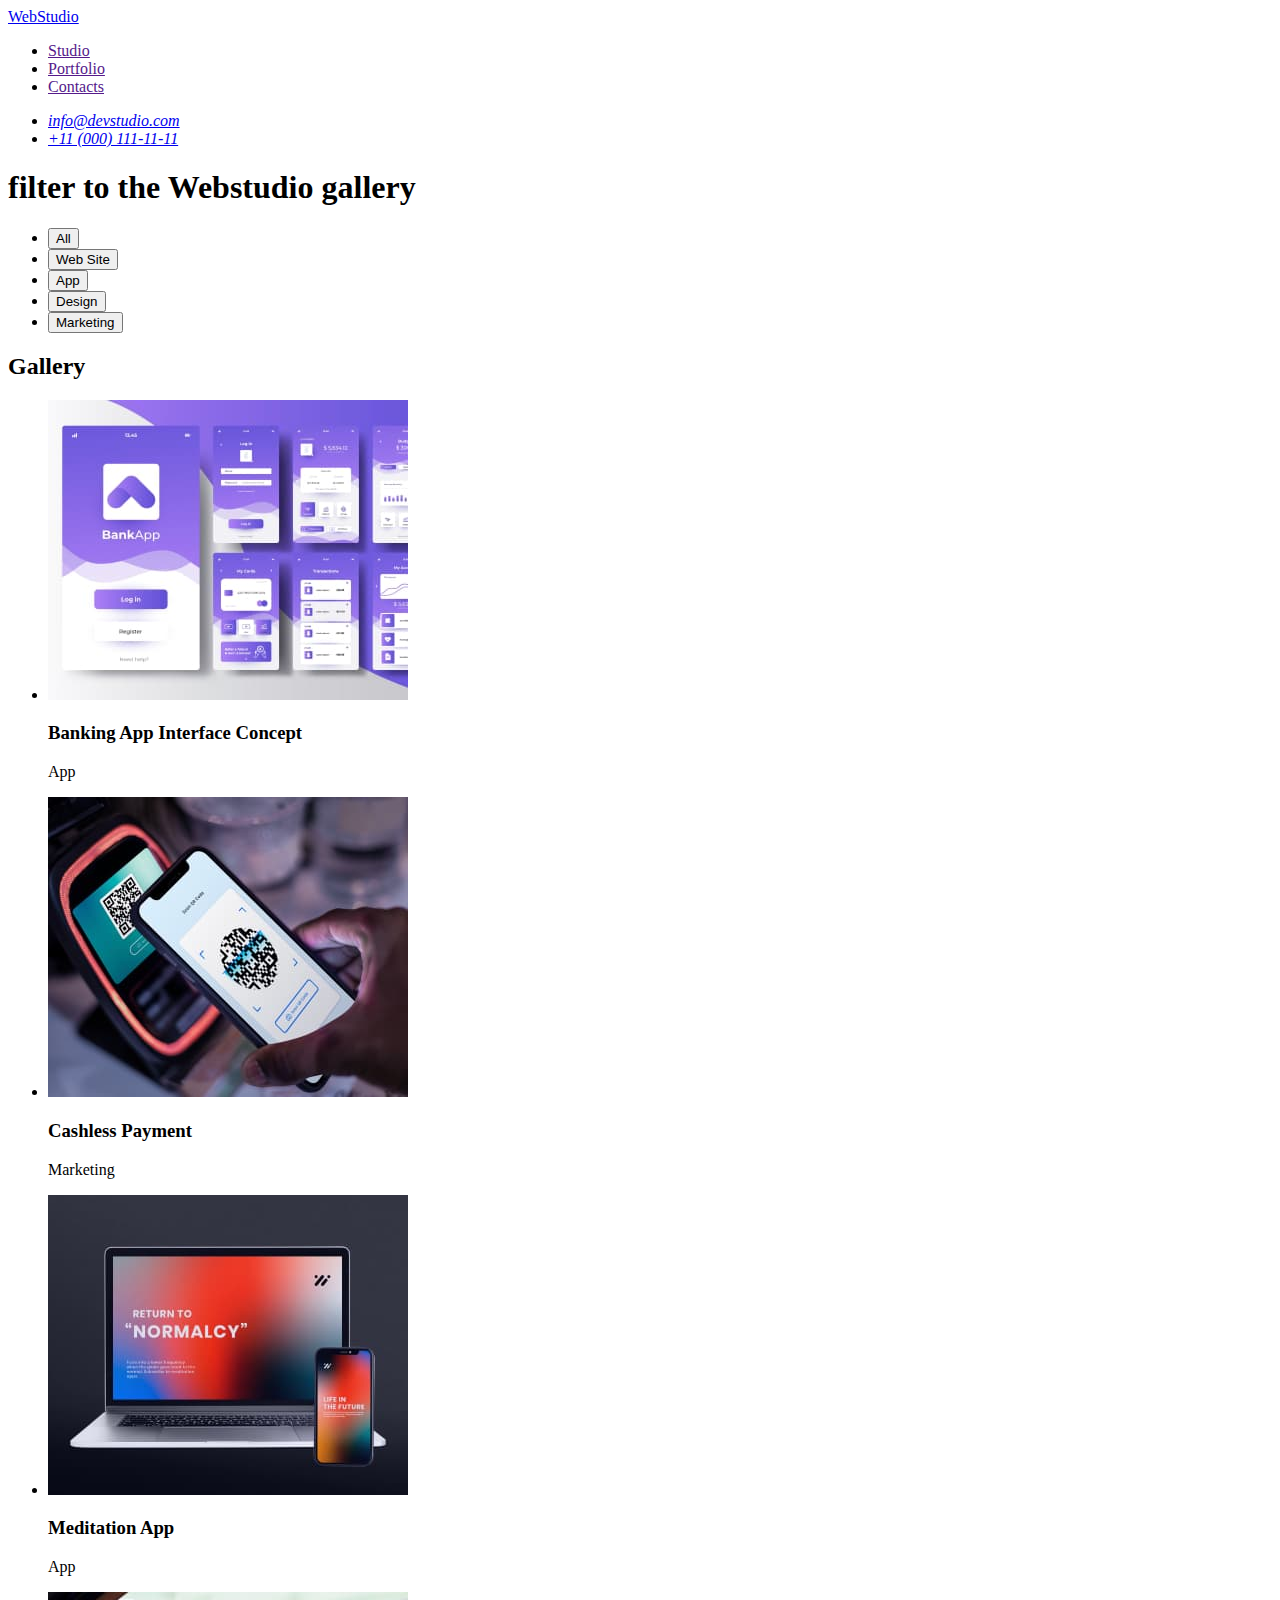
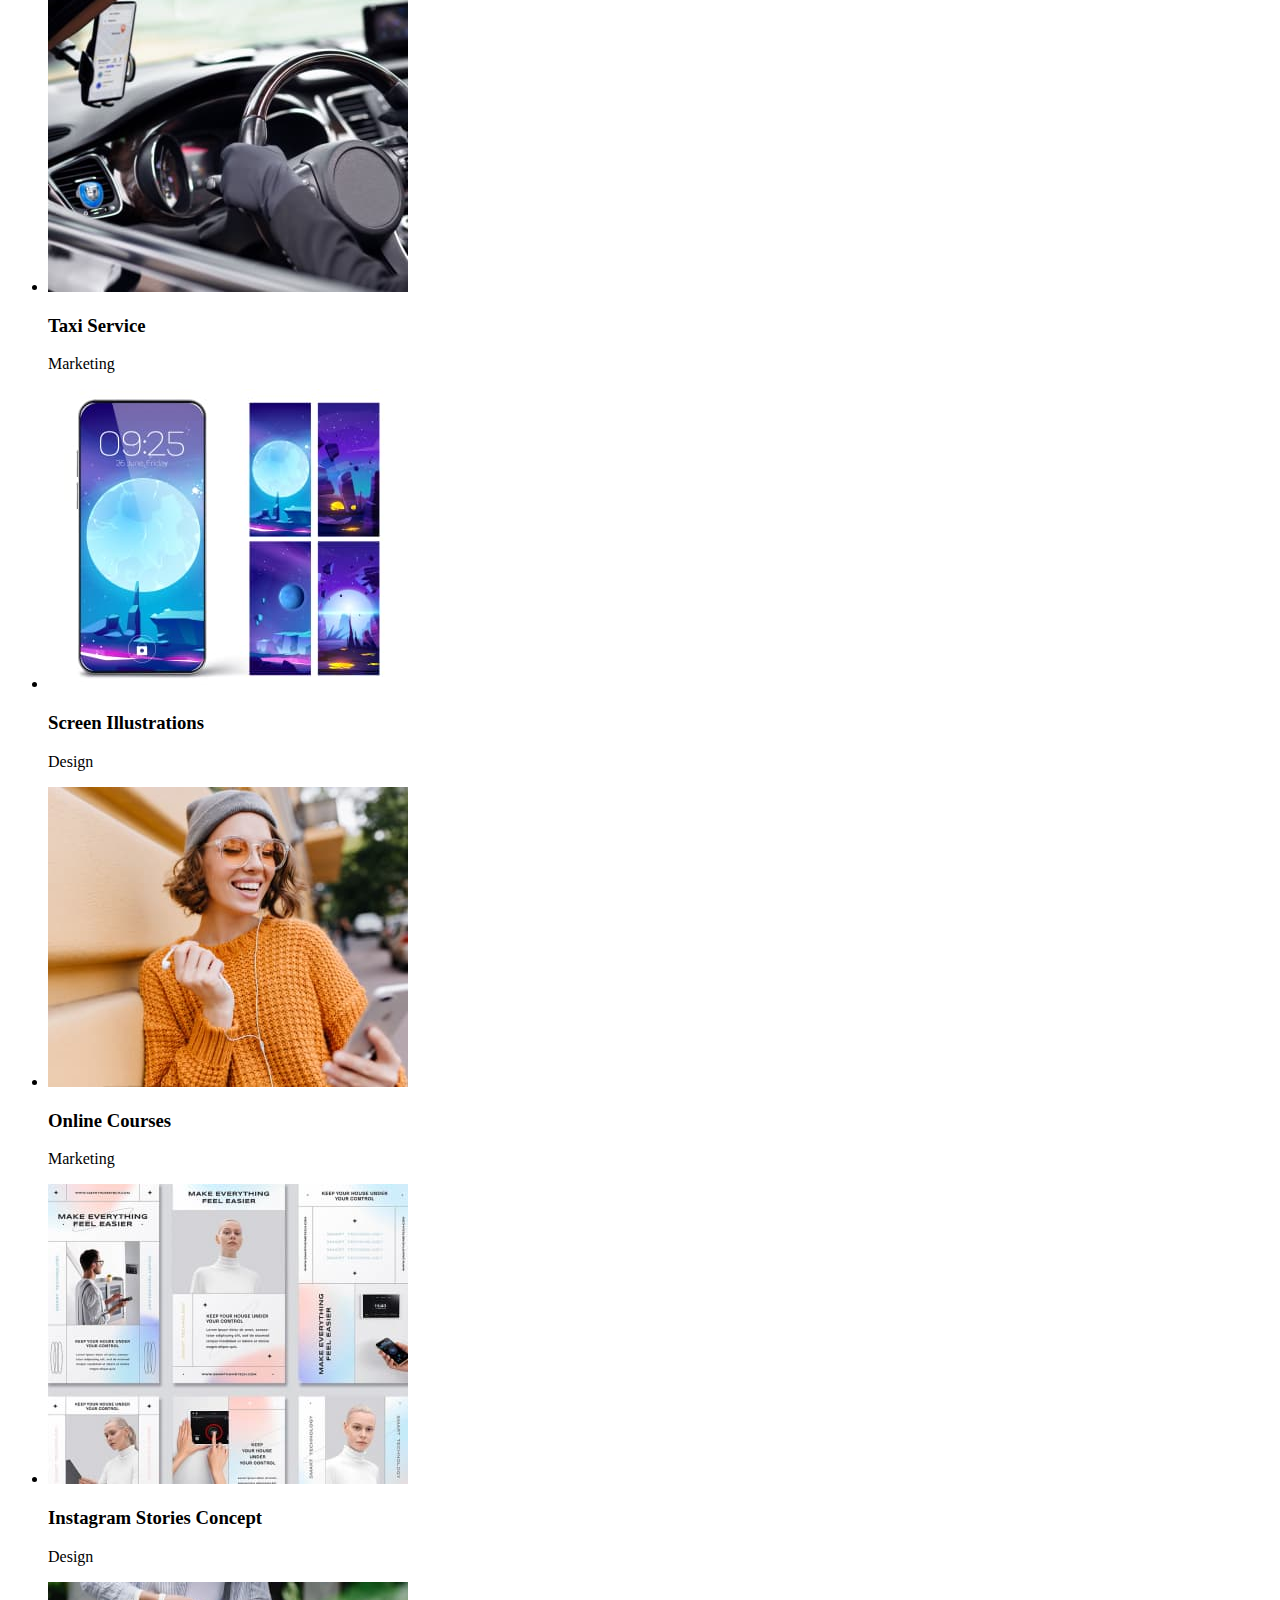
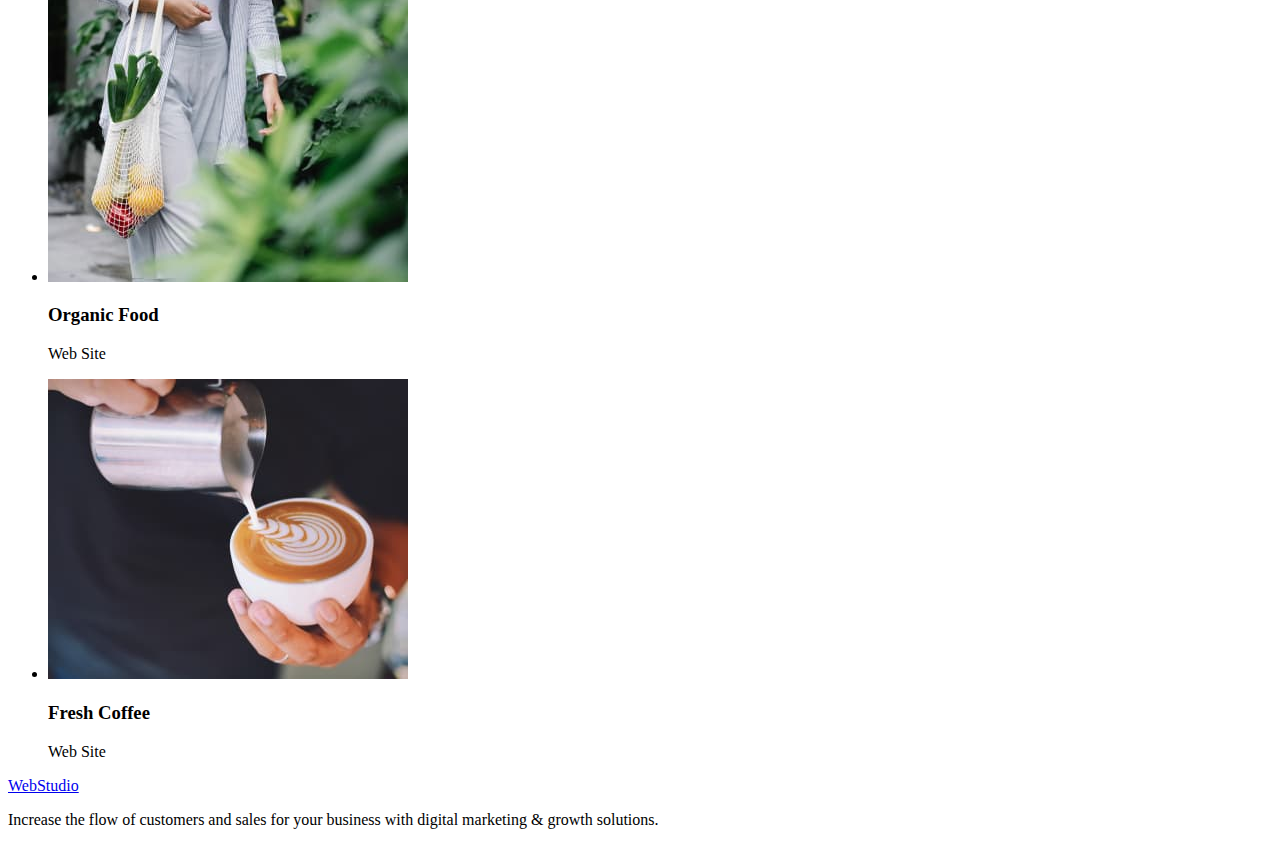
==== portfolio.html @ b559a329 "portfolio HTML completed. Validation OK." ====
<!DOCTYPE html>
<html lang="en">
  <head>
    <meta charset="UTF-8" />
    <meta http-equiv="X-UA-Compatible" content="IE=edge" />
    <meta name="viewport" content="width=device-width, initial-scale=1.0" />
    <title>Portfolio</title>
    <link rel="stylesheet" href="./css/styles.css" />
  </head>
  <body>
    <header>
      <!--LOGO and navigation-->
      <nav>
        <a href="./index.html">WebStudio</a>

        <ul>
          <li><a href="">Studio</a></li>
          <li><a href="">Portfolio</a></li>
          <li><a href="">Contacts</a></li>
        </ul>
      </nav>
      <!--Contacts  email & phone-->
      <address>
        <ul>
          <li><a href="mailto:info@devstudio.com">info@devstudio.com</a></li>
          <li><a href="tel:+110001111111">+11 (000) 111-11-11</a></li>
        </ul>
      </address>
    </header>
    <section>
      <h1>filter to the Webstudio gallery</h1>
      <ul>
        <li><button type="button">All</button></li>
        <li><button type="button">Web Site</button></li>
        <li><button type="button">App</button></li>
        <li><button type="button">Design</button></li>
        <li><button type="button">Marketing</button></li>
      </ul>
    </section>
    <section>
      <h2>Gallery</h2>
      <ul>
        <li>
          <img
            src="./images/portfolio-gallery/banking-app-interface-concept.jpg"
            alt="banking-app-interface-concept"
          />
          <h3>Banking App Interface Concept</h3>
          <p>App</p>
        </li>
        <li>
          <img
            src="./images/portfolio-gallery/cashless-payment.jpg"
            alt="cashless-payment"
          />
          <h3>Cashless Payment</h3>
          <p>Marketing</p>
        </li>
        <li>
          <img
            src="./images/portfolio-gallery/meditation-app.jpg"
            alt="meditation-app"
          />
          <h3>Meditation App</h3>
          <p>App</p>
        </li>
        <li>
          <img
            src="./images/portfolio-gallery/taxi-service.jpg"
            alt="taxi-service"
          />
          <h3>Taxi Service</h3>
          <p>Marketing</p>
        </li>
        <li>
          <img
            src="./images/portfolio-gallery/screen-illustrations.jpg"
            alt="screen-illustrations"
          />
          <h3>Screen Illustrations</h3>
          <p>Design</p>
        </li>
        <li>
          <img
            src="./images/portfolio-gallery/online-courses.jpg"
            alt="online-courses"
          />
          <h3>Online Courses</h3>
          <p>Marketing</p>
        </li>
        <li>
          <img
            src="./images/portfolio-gallery/instagram-stories-concept.jpg"
            alt="instagram-stories-concept"
          />
          <h3>Instagram Stories Concept</h3>
          <p>Design</p>
        </li>
        <li>
          <img
            src="./images/portfolio-gallery/organic-food.jpg"
            alt="organic-food"
          />
          <h3>Organic Food</h3>
          <p>Web Site</p>
        </li>
        <li>
          <img
            src="./images/portfolio-gallery/fresh-coffee.jpg"
            alt="fresh-coffee"
          />
          <h3>Fresh Coffee</h3>
          <p>Web Site</p>
        </li>
      </ul>
    </section>
    <footer>
      <a href="./index.html">WebStudio</a>
      <p>
        Increase the flow of customers and sales for your business with digital
        marketing & growth solutions.
      </p>
    </footer>
  </body>
</html>
---- css/styles.css ----
/* Для зберігання палітри кольорів макета (текст, фон, виділення) використовуємо CSS-змінні.  */
:root {
  --t-color-primery: #2e2f42;
  --t-color-secondary: #434455;
  --btn-color-primery: #4d5ae5;
  --btn-color-secondary: #404bbf;
  --background-primery: #e5e5e5;
  --background-secondary: #f4f4fd;
  --background-hero-footer: #2e2f42;
}
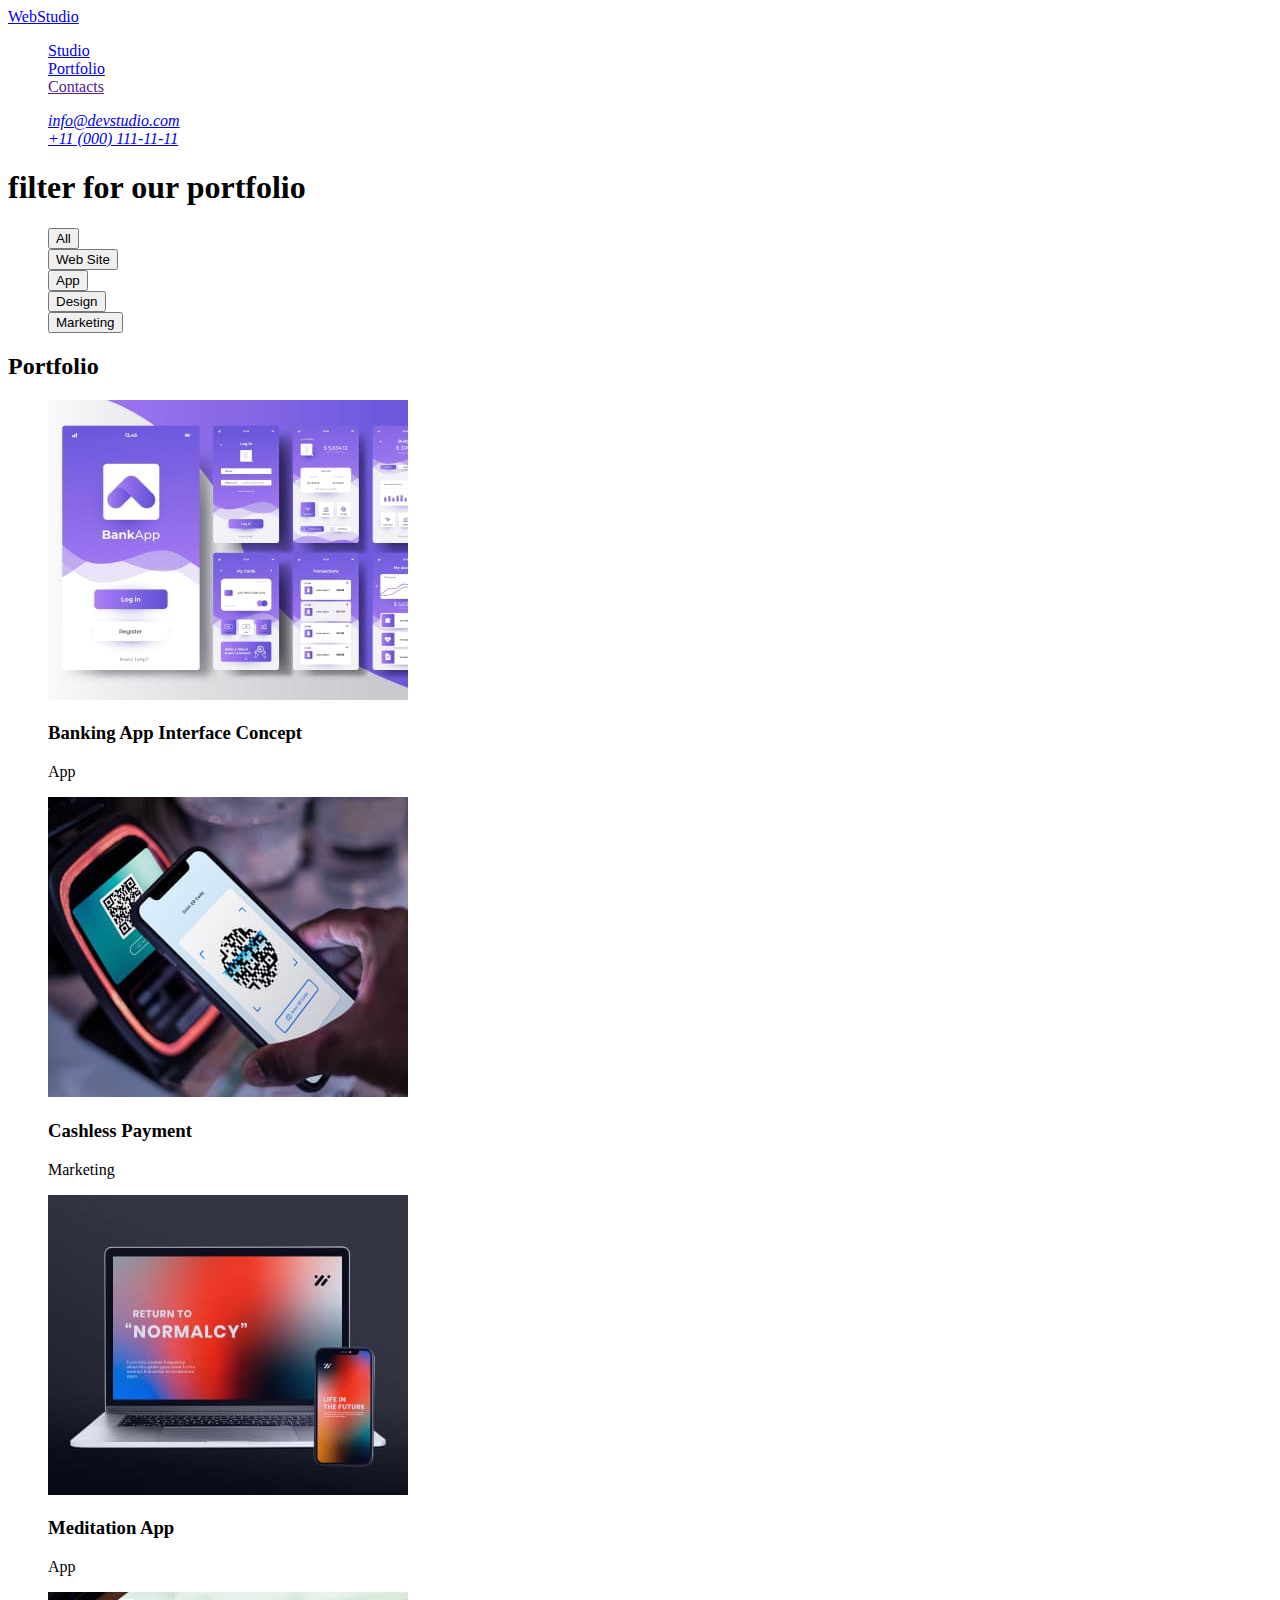
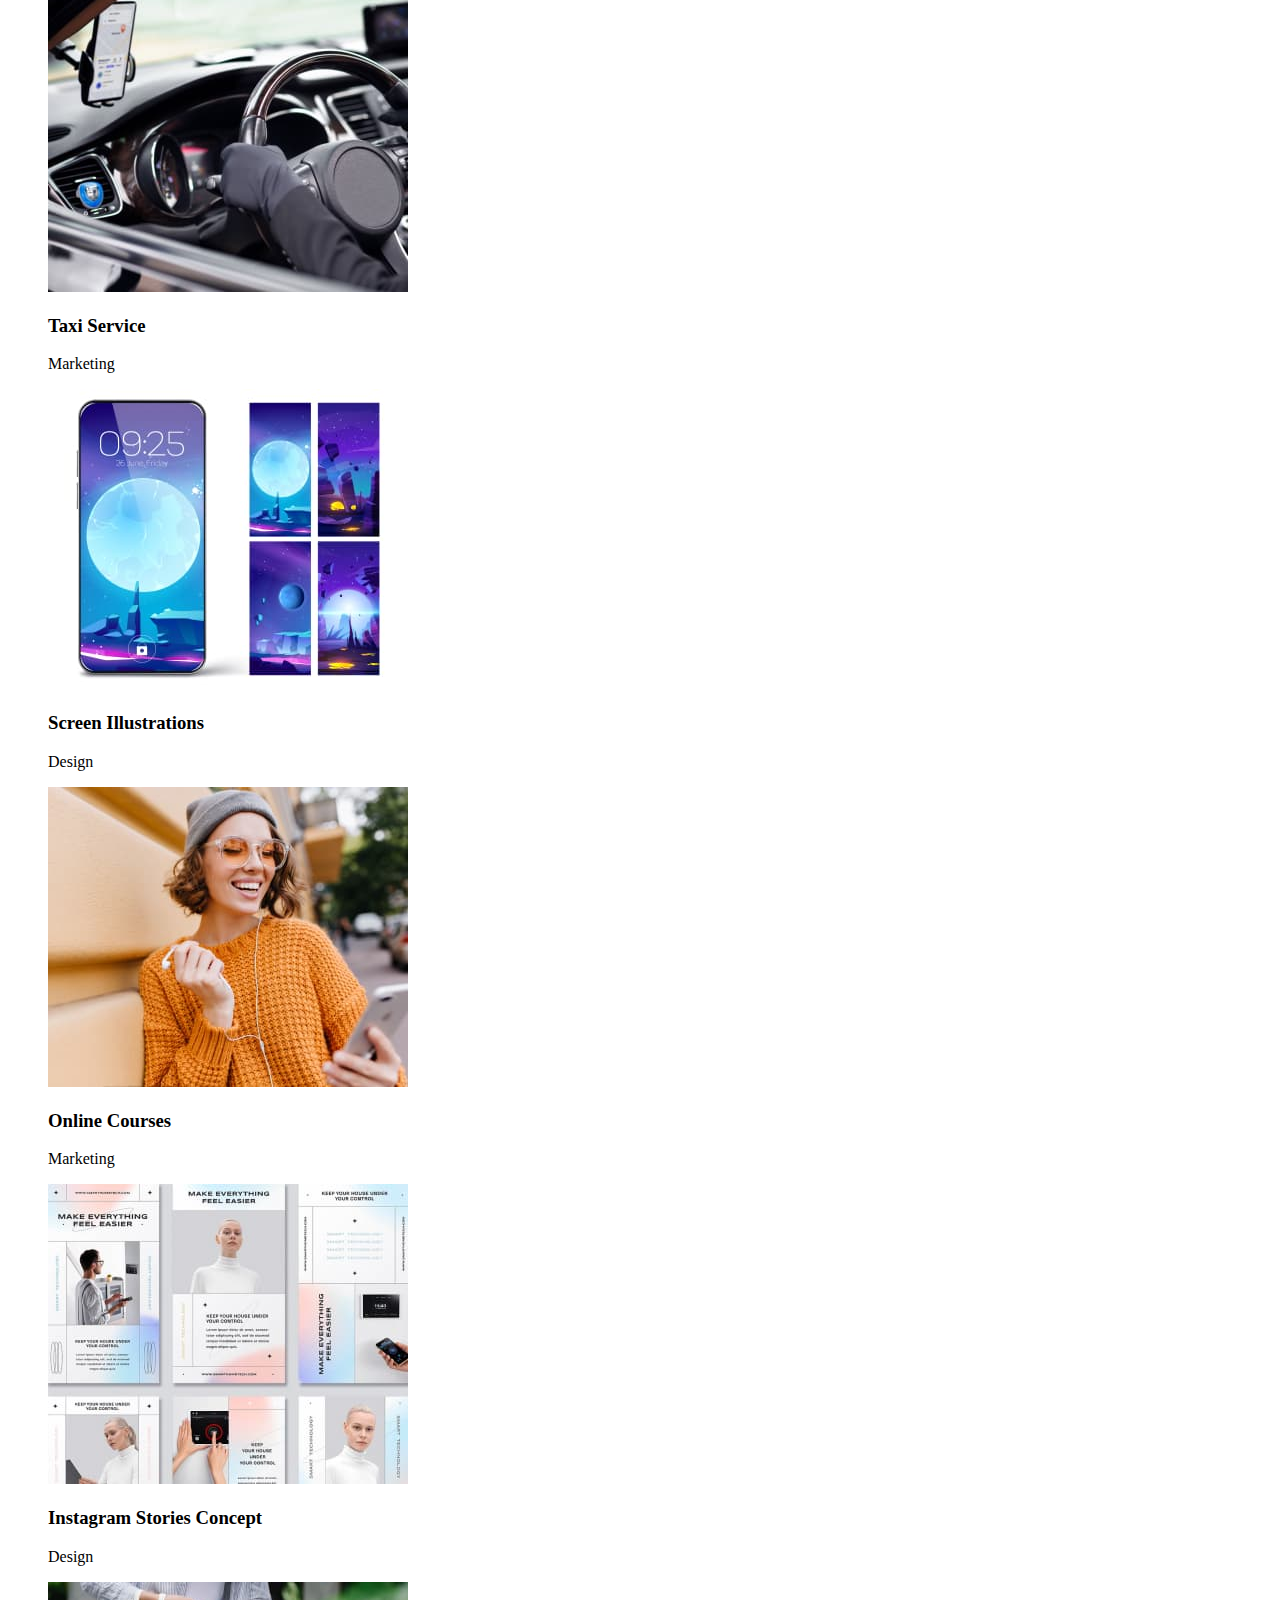
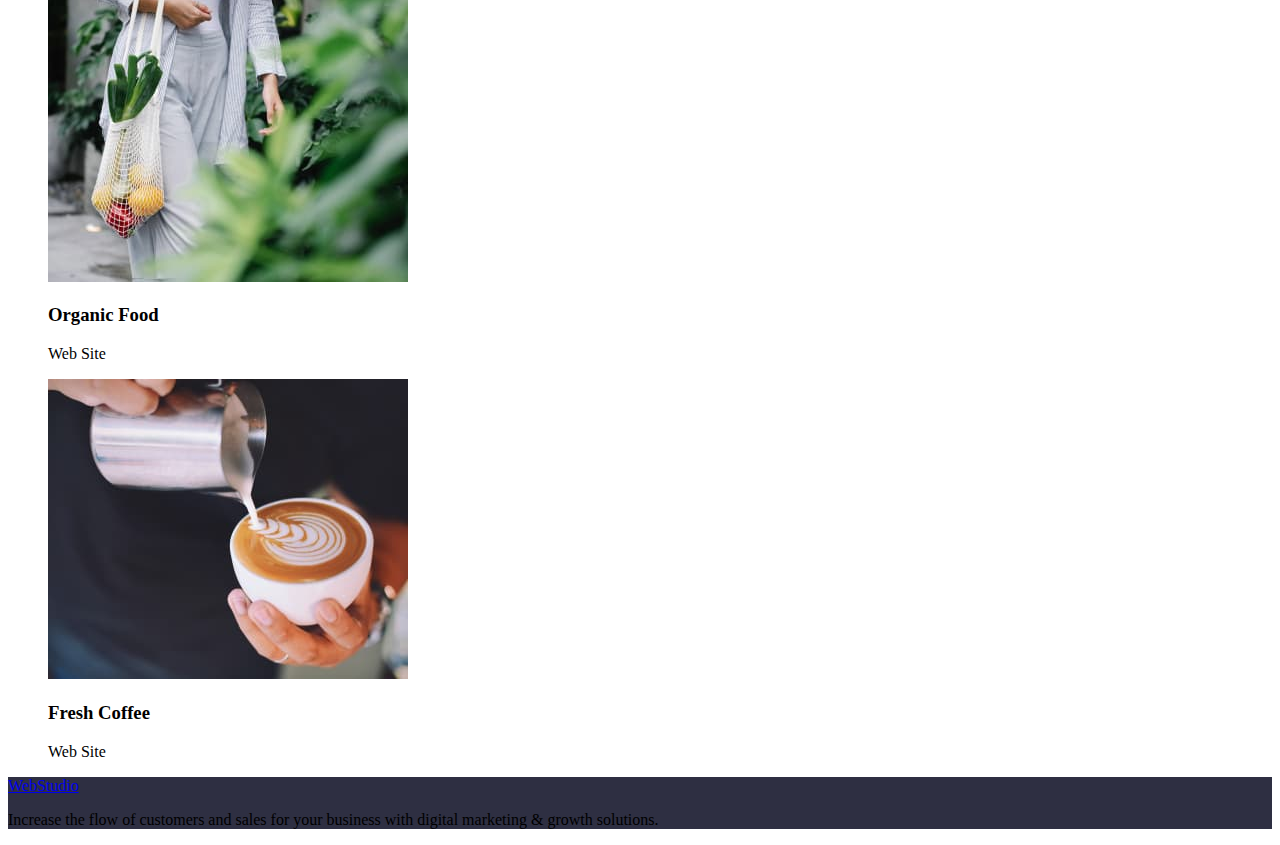
==== commit a61d84c9: "add background colors and font families" ====
--- a/portfolio.html
+++ b/portfolio.html
@@ -5,116 +5,142 @@
     <meta http-equiv="X-UA-Compatible" content="IE=edge" />
     <meta name="viewport" content="width=device-width, initial-scale=1.0" />
     <title>Portfolio</title>
+    <link rel="preconnect" href="https://fonts.googleapis.com" />
+    <link rel="preconnect" href="https://fonts.gstatic.com" crossorigin />
+    <link
+      href="https://fonts.googleapis.com/css2?family=Raleway:wght@800&family=Roboto:wght@400;500;700&display=swap"
+      rel="stylesheet"
+    />
     <link rel="stylesheet" href="./css/styles.css" />
   </head>
   <body>
-    <header>
+    <header class="header-background">
       <!--LOGO and navigation-->
       <nav>
         <a href="./index.html">WebStudio</a>
 
-        <ul>
-          <li><a href="">Studio</a></li>
-          <li><a href="">Portfolio</a></li>
+        <ul class="list">
+          <li><a href="./index.html">Studio</a></li>
+          <li><a href="./portfolio.html">Portfolio</a></li>
           <li><a href="">Contacts</a></li>
         </ul>
       </nav>
       <!--Contacts  email & phone-->
       <address>
-        <ul>
+        <ul class="list">
           <li><a href="mailto:info@devstudio.com">info@devstudio.com</a></li>
           <li><a href="tel:+110001111111">+11 (000) 111-11-11</a></li>
         </ul>
       </address>
     </header>
-    <section>
-      <h1>filter to the Webstudio gallery</h1>
-      <ul>
-        <li><button type="button">All</button></li>
-        <li><button type="button">Web Site</button></li>
-        <li><button type="button">App</button></li>
-        <li><button type="button">Design</button></li>
-        <li><button type="button">Marketing</button></li>
-      </ul>
-    </section>
-    <section>
-      <h2>Gallery</h2>
-      <ul>
-        <li>
-          <img
-            src="./images/portfolio-gallery/banking-app-interface-concept.jpg"
-            alt="banking-app-interface-concept"
-          />
-          <h3>Banking App Interface Concept</h3>
-          <p>App</p>
-        </li>
-        <li>
-          <img
-            src="./images/portfolio-gallery/cashless-payment.jpg"
-            alt="cashless-payment"
-          />
-          <h3>Cashless Payment</h3>
-          <p>Marketing</p>
-        </li>
-        <li>
-          <img
-            src="./images/portfolio-gallery/meditation-app.jpg"
-            alt="meditation-app"
-          />
-          <h3>Meditation App</h3>
-          <p>App</p>
-        </li>
-        <li>
-          <img
-            src="./images/portfolio-gallery/taxi-service.jpg"
-            alt="taxi-service"
-          />
-          <h3>Taxi Service</h3>
-          <p>Marketing</p>
-        </li>
-        <li>
-          <img
-            src="./images/portfolio-gallery/screen-illustrations.jpg"
-            alt="screen-illustrations"
-          />
-          <h3>Screen Illustrations</h3>
-          <p>Design</p>
-        </li>
-        <li>
-          <img
-            src="./images/portfolio-gallery/online-courses.jpg"
-            alt="online-courses"
-          />
-          <h3>Online Courses</h3>
-          <p>Marketing</p>
-        </li>
-        <li>
-          <img
-            src="./images/portfolio-gallery/instagram-stories-concept.jpg"
-            alt="instagram-stories-concept"
-          />
-          <h3>Instagram Stories Concept</h3>
-          <p>Design</p>
-        </li>
-        <li>
-          <img
-            src="./images/portfolio-gallery/organic-food.jpg"
-            alt="organic-food"
-          />
-          <h3>Organic Food</h3>
-          <p>Web Site</p>
-        </li>
-        <li>
-          <img
-            src="./images/portfolio-gallery/fresh-coffee.jpg"
-            alt="fresh-coffee"
-          />
-          <h3>Fresh Coffee</h3>
-          <p>Web Site</p>
-        </li>
-      </ul>
-    </section>
-    <footer>
+    <main class=".main">
+      <section>
+        <h1>filter for our portfolio</h1>
+        <ul class="list">
+          <li><button type="button">All</button></li>
+          <li><button type="button">Web Site</button></li>
+          <li><button type="button">App</button></li>
+          <li><button type="button">Design</button></li>
+          <li><button type="button">Marketing</button></li>
+        </ul>
+      </section>
+      <section>
+        <h2>Portfolio</h2>
+        <ul class="list">
+          <li>
+            <img
+              src="./images/portfolio-gallery/banking-app-interface-concept.jpg"
+              alt="banking-app-interface-concept"
+              width="360"
+              height="300"
+            />
+            <h3>Banking App Interface Concept</h3>
+            <p>App</p>
+          </li>
+          <li>
+            <img
+              src="./images/portfolio-gallery/cashless-payment.jpg"
+              alt="cashless-payment"
+              width="360"
+              height="300"
+            />
+            <h3>Cashless Payment</h3>
+            <p>Marketing</p>
+          </li>
+          <li>
+            <img
+              src="./images/portfolio-gallery/meditation-app.jpg"
+              alt="meditation-app"
+              width="360"
+              height="300"
+            />
+            <h3>Meditation App</h3>
+            <p>App</p>
+          </li>
+          <li>
+            <img
+              src="./images/portfolio-gallery/taxi-service.jpg"
+              alt="taxi-service"
+              width="360"
+              height="300"
+            />
+            <h3>Taxi Service</h3>
+            <p>Marketing</p>
+          </li>
+          <li>
+            <img
+              src="./images/portfolio-gallery/screen-illustrations.jpg"
+              alt="screen-illustrations"
+              width="360"
+              height="300"
+            />
+            <h3>Screen Illustrations</h3>
+            <p>Design</p>
+          </li>
+          <li>
+            <img
+              src="./images/portfolio-gallery/online-courses.jpg"
+              alt="online-courses"
+              width="360"
+              height="300"
+            />
+            <h3>Online Courses</h3>
+            <p>Marketing</p>
+          </li>
+          <li>
+            <img
+              src="./images/portfolio-gallery/instagram-stories-concept.jpg"
+              alt="instagram-stories-concept"
+              width="360"
+              height="300"
+            />
+            <h3>Instagram Stories Concept</h3>
+            <p>Design</p>
+          </li>
+          <li>
+            <img
+              src="./images/portfolio-gallery/organic-food.jpg"
+              alt="organic-food"
+              width="360"
+              height="300"
+            />
+            <h3>Organic Food</h3>
+            <p>Web Site</p>
+          </li>
+          <li>
+            <img
+              src="./images/portfolio-gallery/fresh-coffee.jpg"
+              alt="fresh-coffee"
+              width="360"
+              height="300"
+            />
+            <h3>Fresh Coffee</h3>
+            <p>Web Site</p>
+          </li>
+        </ul>
+      </section>
+    </main>
+    <footer class="footer-hero-background">
       <a href="./index.html">WebStudio</a>
       <p>
         Increase the flow of customers and sales for your business with digital
--- a/css/styles.css
+++ b/css/styles.css
@@ -4,7 +4,31 @@
   --t-color-secondary: #434455;
   --btn-color-primery: #4d5ae5;
   --btn-color-secondary: #404bbf;
-  --background-primery: #e5e5e5;
-  --background-secondary: #f4f4fd;
+  --header-background-color: #ffffff; /*background header & main section of Portfolio*/
+  --background-primery: #f5f5f5; /*background main section*/
+  --background-secondary: #f4f4fd; /* background ourt team section */
   --background-hero-footer: #2e2f42;
 }
+/* скидає крапочки зі 'ul' списків */
+.list {
+  list-style: none;
+}
+
+/* бекграунд для Header  */
+.header-background {
+  background-color: var(--header-background-color);
+}
+
+/*бекграунд для Hero & Footer */
+.footer-hero-background {
+  background-color: var(--background-hero-footer);
+}
+
+/* бекграунд секції main */
+.main {
+  background-color: var(--background-primery);
+}
+
+.our-team-background {
+  background-color: var(--background-secondary);
+}
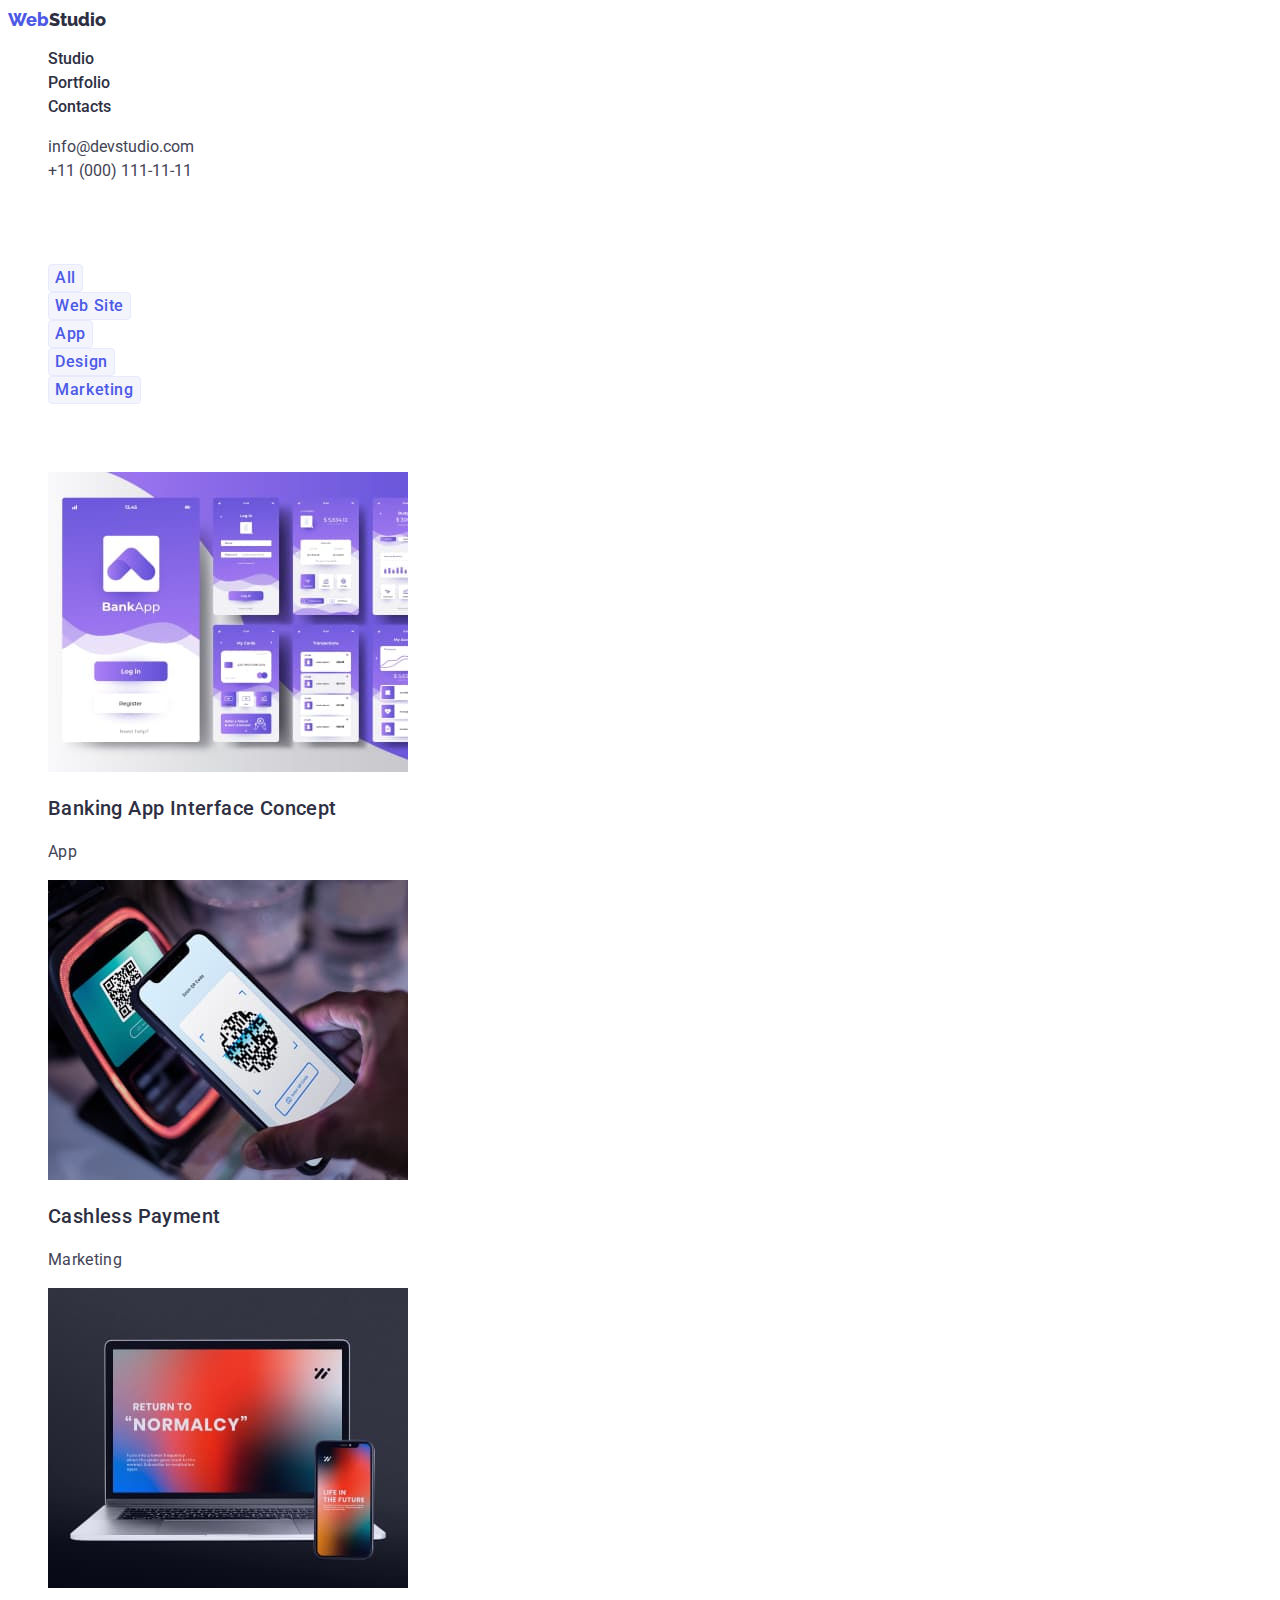
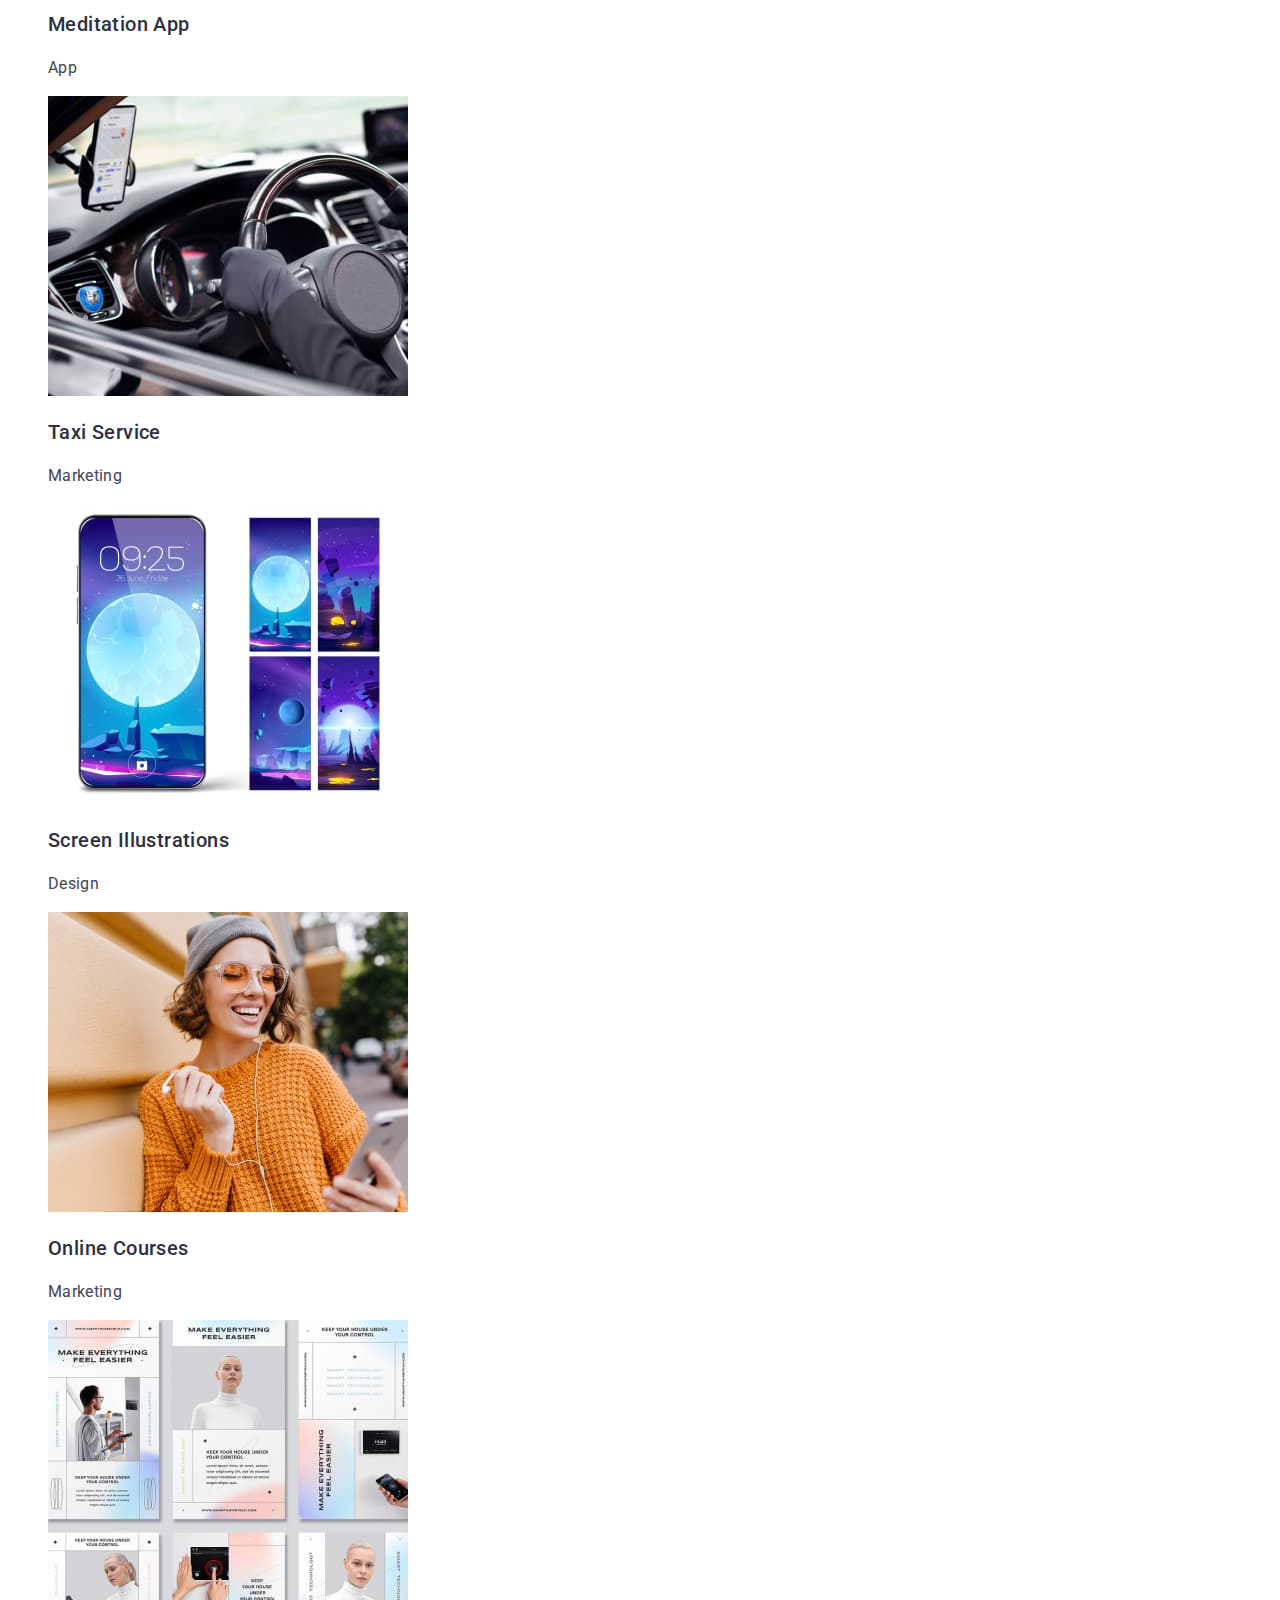
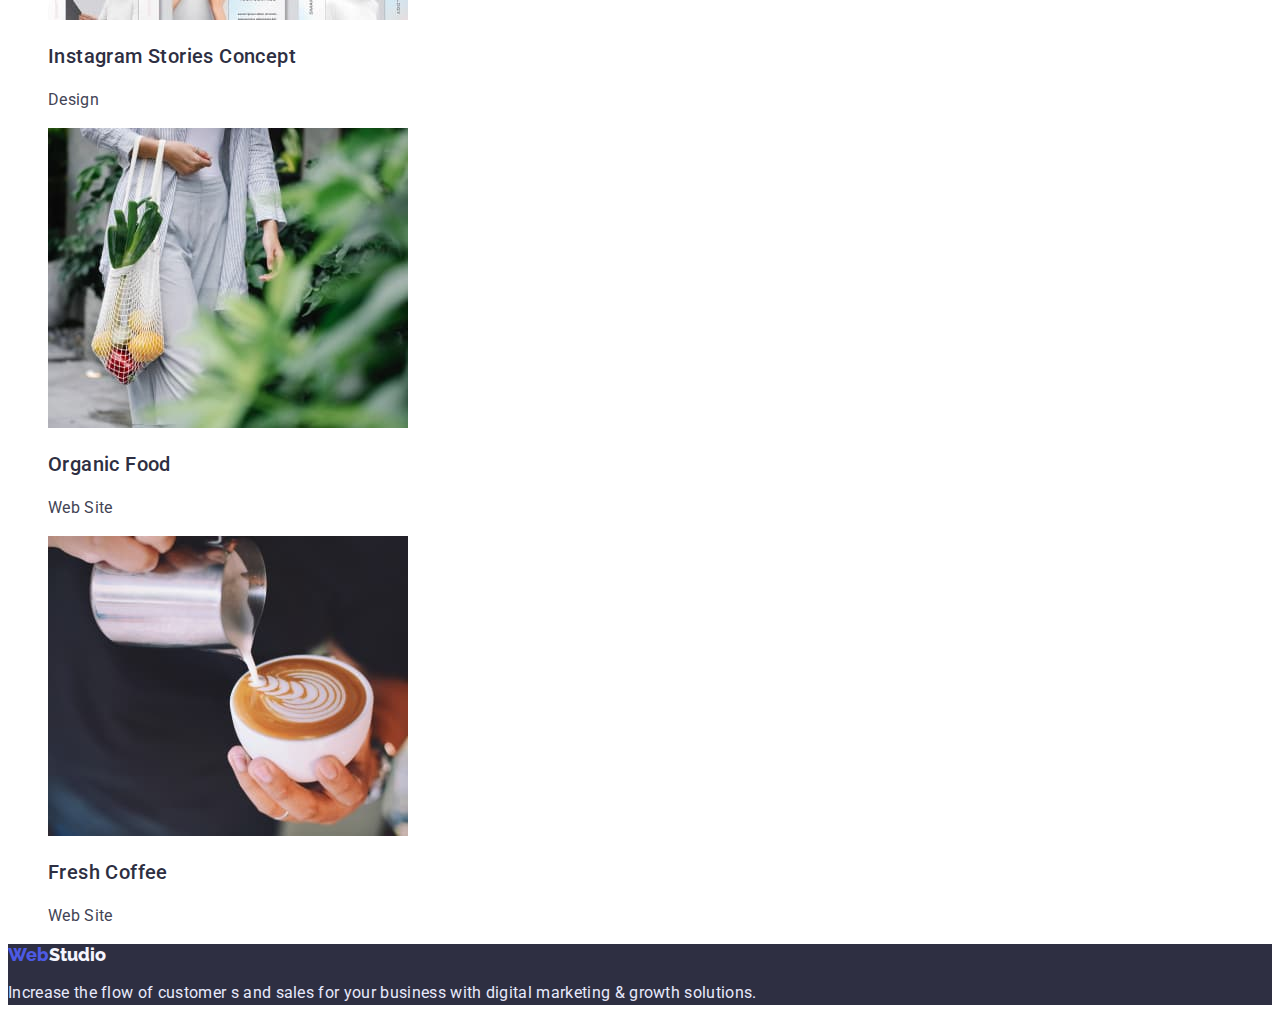
==== commit 3dc9e90b: "home work 2 complited" ====
--- a/portfolio.html
+++ b/portfolio.html
@@ -14,136 +14,153 @@
     <link rel="stylesheet" href="./css/styles.css" />
   </head>
   <body>
-    <header class="header-background">
+    <header class="heder">
       <!--LOGO and navigation-->
-      <nav>
-        <a href="./index.html">WebStudio</a>
+      <nav class="nav">
+        <a class="logo link" href="./index.html"> <span>Web</span>Studio</a>
 
-        <ul class="list">
-          <li><a href="./index.html">Studio</a></li>
-          <li><a href="./portfolio.html">Portfolio</a></li>
-          <li><a href="">Contacts</a></li>
+        <ul class="nav-list list">
+          <li>
+            <a class="nav-link link" href="./index.html">Studio</a>
+          </li>
+
+          <li>
+            <a class="nav-link link" href="./portfolio.html">Portfolio</a>
+          </li>
+          <li>
+            <a class="nav-link link" href=" ">Contacts</a>
+          </li>
         </ul>
       </nav>
       <!--Contacts  email & phone-->
-      <address>
-        <ul class="list">
-          <li><a href="mailto:info@devstudio.com">info@devstudio.com</a></li>
-          <li><a href="tel:+110001111111">+11 (000) 111-11-11</a></li>
+      <address class="address">
+        <ul class="address-list list">
+          <li>
+            <a class="address-link link" href="mailto:info@devstudio.com"
+              >info@devstudio.com</a
+            >
+          </li>
+          <li>
+            <a class="address-link link" href="tel:+110001111111"
+              >+11 (000) 111-11-11</a
+            >
+          </li>
         </ul>
       </address>
     </header>
-    <main class=".main">
-      <section>
-        <h1>filter for our portfolio</h1>
-        <ul class="list">
-          <li><button type="button">All</button></li>
-          <li><button type="button">Web Site</button></li>
-          <li><button type="button">App</button></li>
-          <li><button type="button">Design</button></li>
-          <li><button type="button">Marketing</button></li>
+    <main class="main-portfolio">
+      <section class="filter">
+        <h1 class="filter-title">filter for our portfolio</h1>
+        <ul class="filter-title-list list">
+          <li><button class="button" type="button">All</button></li>
+          <li><button class="button" type="button">Web Site</button></li>
+          <li><button class="button" type="button">App</button></li>
+          <li><button class="button" type="button">Design</button></li>
+          <li><button class="button" type="button">Marketing</button></li>
         </ul>
       </section>
-      <section>
-        <h2>Portfolio</h2>
-        <ul class="list">
-          <li>
+      <section class="portfolio">
+        <h2 class="portfolio-title">Portfolio</h2>
+        <ul class="portfolio-list list">
+          <li class="portfolio-item">
             <img
               src="./images/portfolio-gallery/banking-app-interface-concept.jpg"
               alt="banking-app-interface-concept"
               width="360"
               height="300"
             />
-            <h3>Banking App Interface Concept</h3>
-            <p>App</p>
+            <h3 class="portfolio-subtitle">Banking App Interface Concept</h3>
+            <p class="portfolio-text">App</p>
           </li>
-          <li>
+          <li class="portfolio-item">
             <img
               src="./images/portfolio-gallery/cashless-payment.jpg"
               alt="cashless-payment"
               width="360"
               height="300"
             />
-            <h3>Cashless Payment</h3>
-            <p>Marketing</p>
+            <h3 class="portfolio-subtitle">Cashless Payment</h3>
+            <p class="portfolio-text">Marketing</p>
           </li>
-          <li>
+          <li class="portfolio-item">
             <img
               src="./images/portfolio-gallery/meditation-app.jpg"
               alt="meditation-app"
               width="360"
               height="300"
             />
-            <h3>Meditation App</h3>
-            <p>App</p>
+            <h3 class="portfolio-subtitle">Meditation App</h3>
+            <p class="portfolio-text">App</p>
           </li>
-          <li>
+          <li class="portfolio-item">
             <img
               src="./images/portfolio-gallery/taxi-service.jpg"
               alt="taxi-service"
               width="360"
               height="300"
             />
-            <h3>Taxi Service</h3>
-            <p>Marketing</p>
+            <h3 class="portfolio-subtitle">Taxi Service</h3>
+            <p class="portfolio-text">Marketing</p>
           </li>
-          <li>
+          <li class="portfolio-item">
             <img
               src="./images/portfolio-gallery/screen-illustrations.jpg"
               alt="screen-illustrations"
               width="360"
               height="300"
             />
-            <h3>Screen Illustrations</h3>
-            <p>Design</p>
+            <h3 class="portfolio-subtitle">Screen Illustrations</h3>
+            <p class="portfolio-text">Design</p>
           </li>
-          <li>
+          <li class="portfolio-item">
             <img
               src="./images/portfolio-gallery/online-courses.jpg"
               alt="online-courses"
               width="360"
               height="300"
             />
-            <h3>Online Courses</h3>
-            <p>Marketing</p>
+            <h3 class="portfolio-subtitle">Online Courses</h3>
+            <p class="portfolio-text">Marketing</p>
           </li>
-          <li>
+          <li class="portfolio-item">
             <img
               src="./images/portfolio-gallery/instagram-stories-concept.jpg"
               alt="instagram-stories-concept"
               width="360"
               height="300"
             />
-            <h3>Instagram Stories Concept</h3>
-            <p>Design</p>
+            <h3 class="portfolio-subtitle">Instagram Stories Concept</h3>
+            <p class="portfolio-text">Design</p>
           </li>
-          <li>
+          <li class="portfolio-item">
             <img
               src="./images/portfolio-gallery/organic-food.jpg"
               alt="organic-food"
               width="360"
               height="300"
             />
-            <h3>Organic Food</h3>
-            <p>Web Site</p>
+            <h3 class="portfolio-subtitle">Organic Food</h3>
+            <p class="portfolio-text">Web Site</p>
           </li>
-          <li>
+          <li class="portfolio-item">
             <img
               src="./images/portfolio-gallery/fresh-coffee.jpg"
               alt="fresh-coffee"
               width="360"
               height="300"
             />
-            <h3>Fresh Coffee</h3>
-            <p>Web Site</p>
+            <h3 class="portfolio-subtitle">Fresh Coffee</h3>
+            <p class="portfolio-text">Web Site</p>
           </li>
         </ul>
       </section>
     </main>
-    <footer class="footer-hero-background">
-      <a href="./index.html">WebStudio</a>
-      <p>
-        Increase the flow of customers and sales for your business with digital
+    <footer class="footer">
+      <a class="footer-logo link" href="./index.html">
+        <span>Web</span>Studio</a
+      >
+      <p class="footer-text">
+        Increase the flow of customer s and sales for your business with digital
         marketing & growth solutions.
       </p>
     </footer>
--- a/css/styles.css
+++ b/css/styles.css
@@ -4,31 +4,272 @@
   --t-color-secondary: #434455;
   --btn-color-primery: #4d5ae5;
   --btn-color-secondary: #404bbf;
-  --header-background-color: #ffffff; /*background header & main section of Portfolio*/
-  --background-primery: #f5f5f5; /*background main section*/
-  --background-secondary: #f4f4fd; /* background ourt team section */
+  --hero-title-color: #ffffff; /*headers background color & main section color Portfolio*/
+  --background-primery: #ffffff; /*background main section*/
+  --background-secondary: #f4f4fd; /* background ourt team section , filters button background*/
   --background-hero-footer: #2e2f42;
-}
-/* скидає крапочки зі 'ul' списків */
+  --footer-logo-text-color: #f4f4fd;
+  --footer-text-color: #e7e9fc;
+}
+
+body {
+  font-family: "Roboto", sans-serif;
+  color: var(--t-color-primery);
+  /*background-color: antiquewhite; тимчасовий кольор*/
+}
+/*Heder section*/
+.heder {
+  background-color: var(--background-primery);
+}
+
+.link {
+  text-decoration: none;
+  font-style: normal;
+}
 .list {
   list-style: none;
 }
-
-/* бекграунд для Header  */
-.header-background {
-  background-color: var(--header-background-color);
-}
-
-/*бекграунд для Hero & Footer */
-.footer-hero-background {
+.nav-list {
+  font-weight: 500;
+  font-size: 16px;
+  line-height: 1.5;
+}
+.logo {
+  font-family: "Raleway", sans-serif;
+  font-weight: 800;
+  font-size: 18px;
+  line-height: 1.3;
+  color: var(--t-color-primery);
+}
+
+.logo > span {
+  color: var(--btn-color-primery);
+}
+
+.nav-link:hover,
+.nav-link:focus {
+  color: var(--btn-color-secondary);
+}
+
+.address-list {
+  font-weight: 400;
+  font-size: 16px;
+  line-height: 1.5;
+}
+
+.address-link {
+  color: var(--t-color-secondary);
+}
+
+.address-link:hover,
+.address-link:focus {
+  color: var(--btn-color-secondary);
+}
+
+.nav-link {
+  color: var(--t-color-primery);
+}
+
+/*HERO section*/
+.hero {
   background-color: var(--background-hero-footer);
 }
-
-/* бекграунд секції main */
-.main {
-  background-color: var(--background-primery);
-}
-
-.our-team-background {
+.hero-title {
+  font-size: 56px;
+  font-weight: 700;
+  line-height: 1.072;
+  color: var(--hero-title-color);
+  text-align: center;
+  letter-spacing: 0.02em;
+}
+
+.hero-button {
+  cursor: pointer;
+  color: var(--hero-title-color);
+  text-align: left;
+  text-decoration: none;
+  font-family: "Roboto";
+  font-weight: 500;
+  font-size: 16px;
+  line-height: 1.5;
+  letter-spacing: 0.04em;
+  display: flex;
+  flex-direction: row;
+  align-items: flex-start;
+  background-color: var(--btn-color-primery);
+  box-shadow: 0px 4px 4px rgba(0, 0, 0, 0.15);
+  border-radius: 4px;
+}
+
+.hero-button:hover,
+.hero-button:focus {
+  font-style: normal;
+  font-weight: 600;
+  font-size: 16px;
+  line-height: 1.19;
+  /* identical to box height */
+  display: flex;
+  align-items: center;
+  letter-spacing: 0.04em;
+  background-color: var(--btn-color-primery);
+  border-radius: 4px;
+}
+
+.hero-button:active {
+  font-weight: 500;
+  font-size: 16px;
+  line-height: 1.5;
+  letter-spacing: 0.04em;
+  display: flex;
+  flex-direction: row;
+  align-items: flex-start;
+  background-color: var(--btn-color-secondary);
+  box-shadow: 0px 4px 4px rgba(0, 0, 0, 0.15);
+  border-radius: 4px;
+}
+
+/*SOLUTIONS*/
+.solutions {
+  background-color: var(--background-primery);
+}
+.solutions-title {
+  color: var(--background-primery);
+}
+
+.solutions-list-subtitle {
+  font-size: 20px;
+  font-weight: 500;
+  line-height: 1.2;
+  letter-spacing: 0.02em;
+  text-align: left;
+}
+
+.solution-text {
+  font-size: 16px;
+  font-weight: 400;
+  line-height: 1.5;
+  letter-spacing: 0.02em;
+  text-align: left;
+  color: var(--t-color-secondary);
+}
+/*what are we doing*/
+.galeria {
+  background-color: var(--background-primery);
+}
+
+.galeria-title {
+  font-size: 36px;
+  font-weight: 700;
+  line-height: 4;
+  letter-spacing: 0.02em;
+  text-align: center;
+}
+.team {
   background-color: var(--background-secondary);
 }
+
+.team-title {
+  font-size: 36px;
+  font-weight: 700;
+  line-height: 1.11;
+  letter-spacing: 0.02em;
+  text-align: center;
+}
+.team-list-subtitle {
+  font-size: 20px;
+  font-weight: 500;
+  line-height: 1.2;
+  letter-spacing: 0.02em;
+}
+
+.team-list-text {
+  font-size: 16px;
+  font-weight: 400;
+  line-height: 1.5;
+  letter-spacing: 0.02em;
+  color: var(--t-color-secondary);
+}
+
+.footer {
+  background-color: var(--background-hero-footer);
+  color: var(--footer-logo-text-color);
+}
+
+.footer-logo {
+  font-family: "Raleway", sans-serif;
+  font-weight: 800;
+  font-size: 18px;
+  line-height: 1.17;
+  color: var(--footer-logo-text-color);
+}
+
+.footer-logo > span {
+  color: var(--btn-color-primery);
+}
+
+.footer-text {
+  font-style: normal;
+  font-weight: 400;
+  font-size: 16px;
+  line-height: 1.5;
+  letter-spacing: 0.02em;
+  color: var(--footer-text-color);
+}
+
+/*background portfolio*/
+.main-portfolio {
+  background-color: var(--background-primery);
+}
+
+.filter-title {
+  color: #ffffff;
+}
+
+.button {
+  color: var(--btn-color-primery);
+  background-color: var(--background-secondary);
+  cursor: pointer;
+  /* button text */
+  font-family: "Roboto";
+  font-style: normal;
+  font-weight: 500;
+  font-size: 16px;
+  line-height: 1.5;
+  /* identical to box height, or 150% */
+  display: flex;
+  align-items: center;
+  text-align: center;
+  letter-spacing: 0.04em;
+  border: 1px solid var(--footer-text-color);
+  border-radius: 4px;
+}
+
+.button:hover,
+.button:focus {
+  color: var(--hero-title-color);
+  background-color: var(--btn-color-secondary);
+  box-shadow: 0px 3px 1px rgba(0, 0, 0, 0.1), 0px 2px 1px rgba(0, 0, 0, 0.08),
+    0px 2px 2px rgba(0, 0, 0, 0.12);
+  border-radius: 4px;
+}
+
+.portfolio {
+  color: #ffffff;
+}
+
+.portfolio-subtitle {
+  font-weight: 500;
+  font-size: 20px;
+  line-height: 1.2;
+  /* identical to box height, or 120% */
+  letter-spacing: 0.02em;
+  color: var(--t-color-primery);
+}
+
+.portfolio-text {
+  font-weight: 400;
+  font-size: 16px;
+  line-height: 1.5;
+  letter-spacing: 0.02em;
+  color: var(--t-color-secondary);
+}
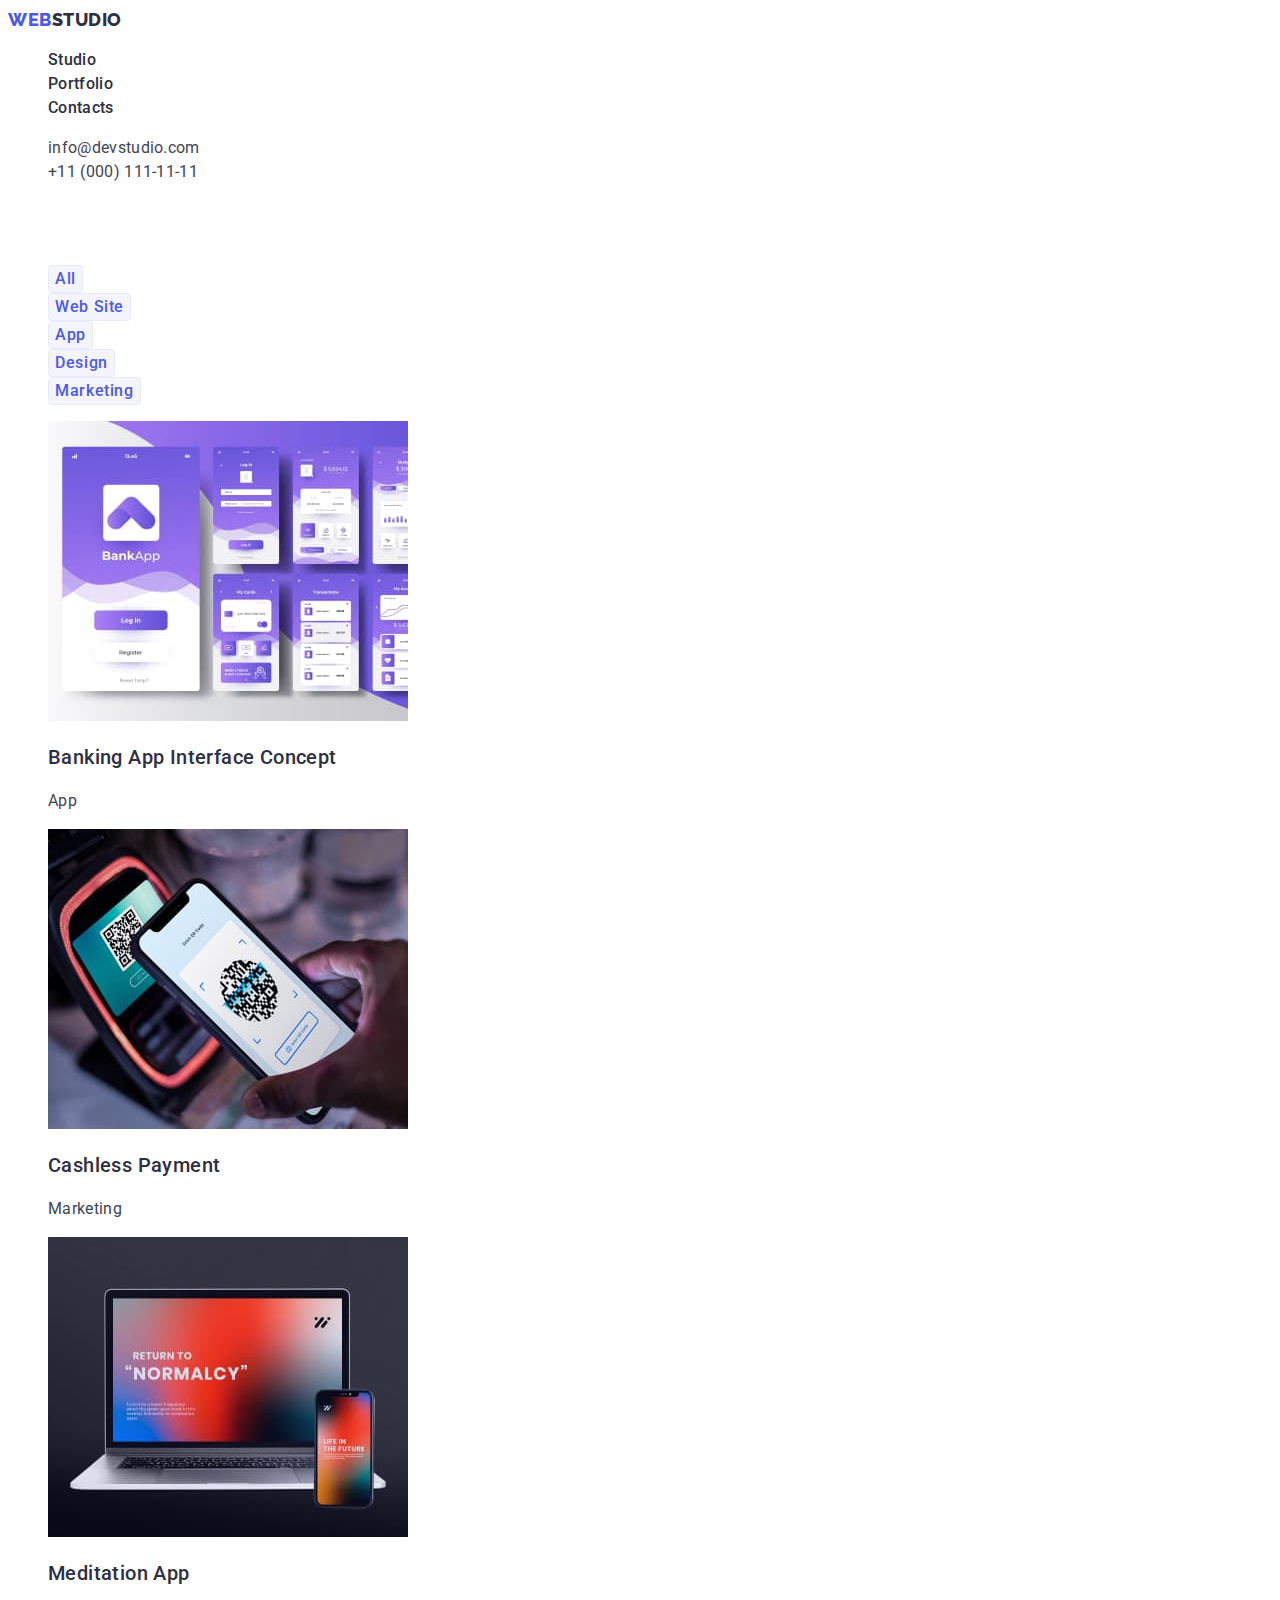
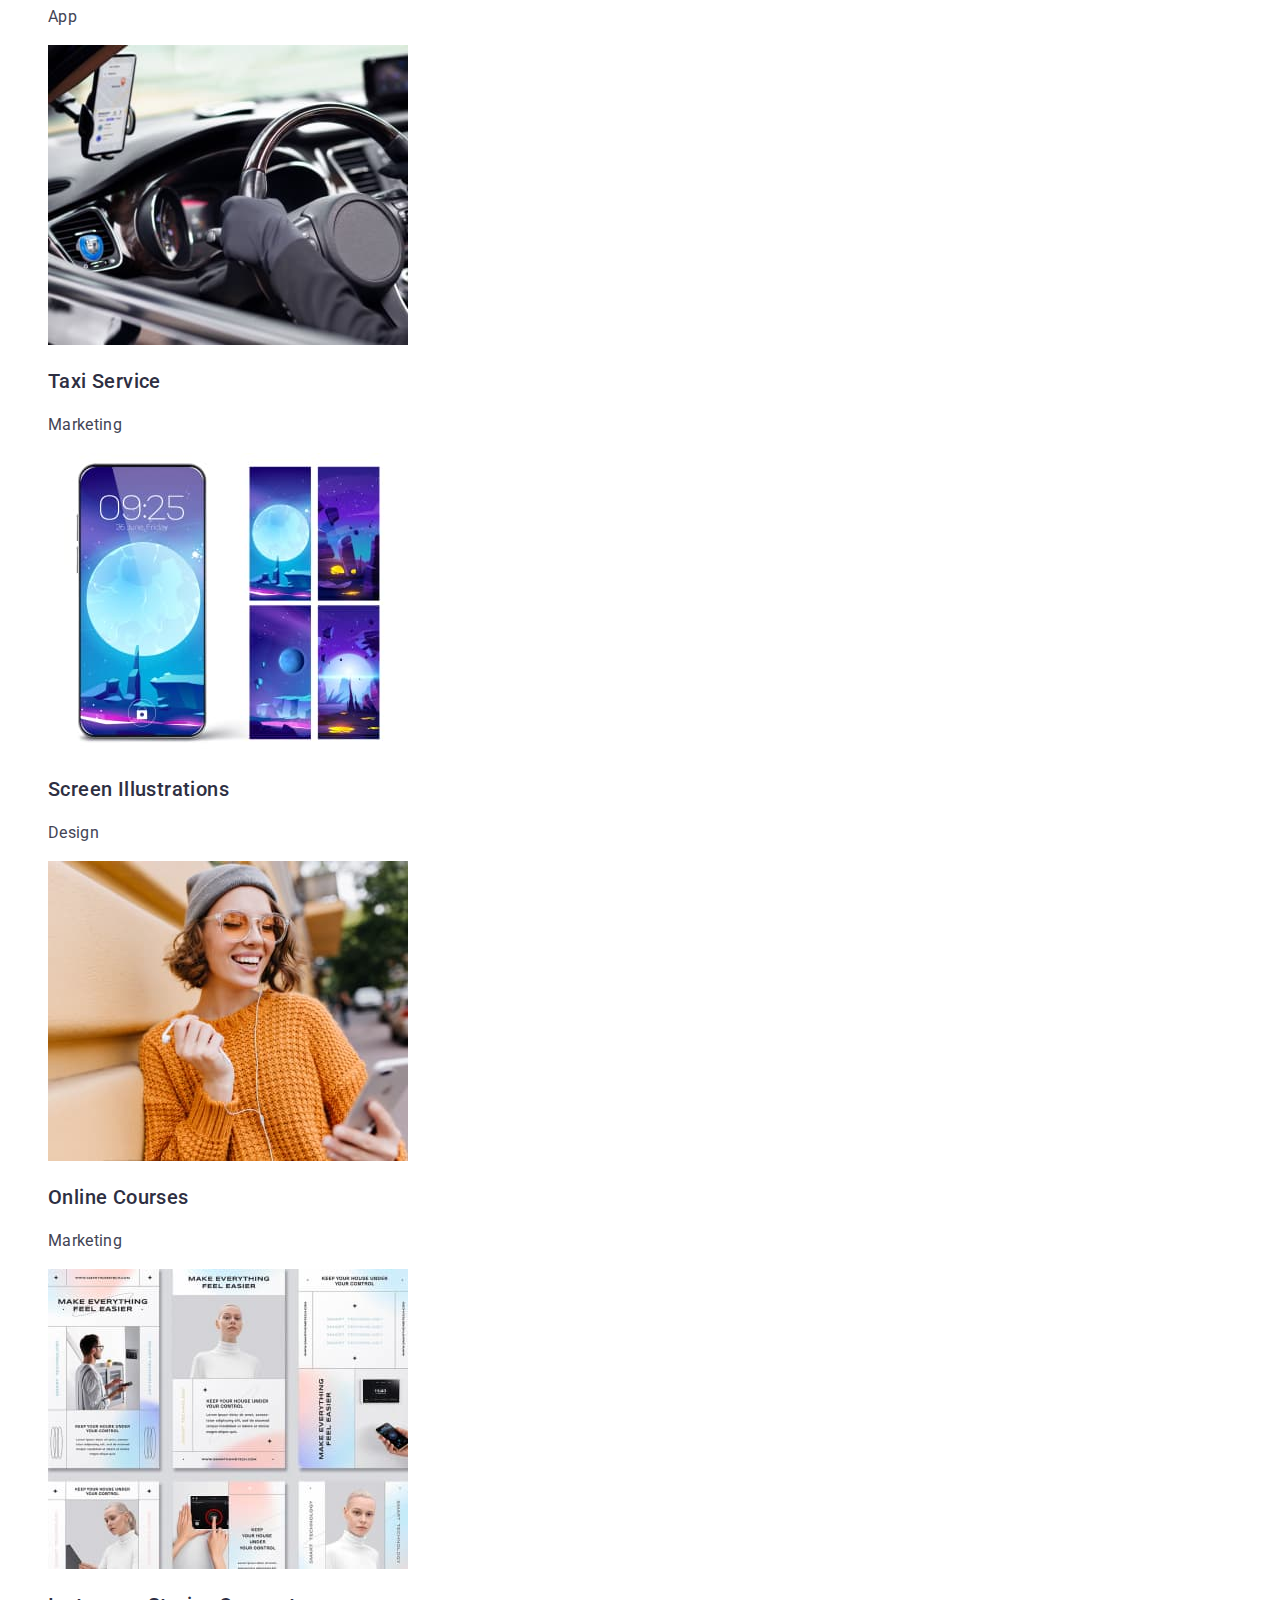
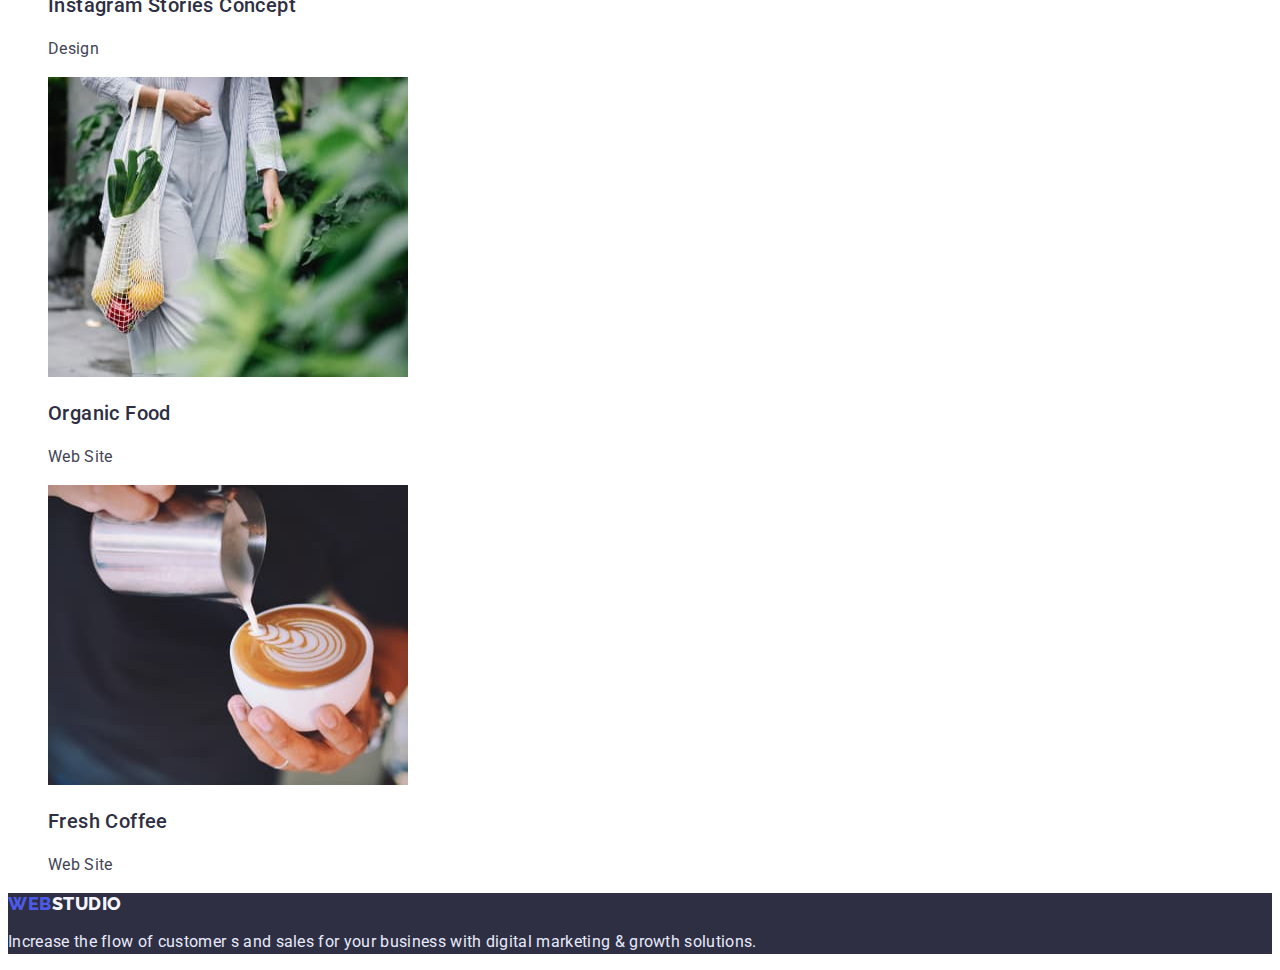
==== commit 3e0bc645: "Completion of homework 2" ====
--- a/portfolio.html
+++ b/portfolio.html
@@ -48,19 +48,17 @@
         </ul>
       </address>
     </header>
-    <main class="main-portfolio">
-      <section class="filter">
-        <h1 class="filter-title">filter for our portfolio</h1>
-        <ul class="filter-title-list list">
+    <main>
+      <section class="portfolio">
+        <h1 class="portfolio-title">Portfolio</h1>
+        <ul class="list">
           <li><button class="button" type="button">All</button></li>
           <li><button class="button" type="button">Web Site</button></li>
           <li><button class="button" type="button">App</button></li>
           <li><button class="button" type="button">Design</button></li>
           <li><button class="button" type="button">Marketing</button></li>
         </ul>
-      </section>
-      <section class="portfolio">
-        <h2 class="portfolio-title">Portfolio</h2>
+
         <ul class="portfolio-list list">
           <li class="portfolio-item">
             <img
--- a/css/styles.css
+++ b/css/styles.css
@@ -5,18 +5,22 @@
   --btn-color-primery: #4d5ae5;
   --btn-color-secondary: #404bbf;
   --hero-title-color: #ffffff; /*headers background color & main section color Portfolio*/
-  --background-primery: #ffffff; /*background main section*/
+  --background-primery: #ffffff; /*background 
+  main section*/
+  --t-color-solution-title: #ffffff; /* solution H2 color*/
   --background-secondary: #f4f4fd; /* background ourt team section , filters button background*/
   --background-hero-footer: #2e2f42;
   --footer-logo-text-color: #f4f4fd;
   --footer-text-color: #e7e9fc;
+  --t-color-portfolio-title: #ffffff;
 }
 
 body {
   font-family: "Roboto", sans-serif;
-  color: var(--t-color-primery);
-  /*background-color: antiquewhite; тимчасовий кольор*/
-}
+  font-size: 16px;
+  color: var(--t-color-primery);
+}
+
 /*Heder section*/
 .heder {
   background-color: var(--background-primery);
@@ -26,19 +30,18 @@
   text-decoration: none;
   font-style: normal;
 }
+
 .list {
   list-style: none;
 }
-.nav-list {
-  font-weight: 500;
-  font-size: 16px;
-  line-height: 1.5;
-}
+
 .logo {
   font-family: "Raleway", sans-serif;
   font-weight: 800;
   font-size: 18px;
-  line-height: 1.3;
+  line-height: 1.33;
+  letter-spacing: 0.03em;
+  text-transform: uppercase;
   color: var(--t-color-primery);
 }
 
@@ -46,18 +49,20 @@
   color: var(--btn-color-primery);
 }
 
+.nav-link {
+  font-weight: 500;
+  line-height: 1.5;
+  letter-spacing: 0.02em;
+  color: var(--t-color-primery);
+}
 .nav-link:hover,
 .nav-link:focus {
   color: var(--btn-color-secondary);
 }
 
-.address-list {
-  font-weight: 400;
-  font-size: 16px;
-  line-height: 1.5;
-}
-
 .address-link {
+  line-height: 1.5;
+  letter-spacing: 0.02em;
   color: var(--t-color-secondary);
 }
 
@@ -66,21 +71,17 @@
   color: var(--btn-color-secondary);
 }
 
-.nav-link {
-  color: var(--t-color-primery);
-}
-
 /*HERO section*/
 .hero {
   background-color: var(--background-hero-footer);
 }
+
 .hero-title {
   font-size: 56px;
-  font-weight: 700;
-  line-height: 1.072;
+  line-height: 1.07;
   color: var(--hero-title-color);
+  letter-spacing: 0.02em;
   text-align: center;
-  letter-spacing: 0.02em;
 }
 
 .hero-button {
@@ -132,59 +133,49 @@
 .solutions {
   background-color: var(--background-primery);
 }
-.solutions-title {
-  color: var(--background-primery);
+
+.solution-title {
+  color: var(--t-color-solution-title);
 }
 
 .solutions-list-subtitle {
+  font-weight: 500;
   font-size: 20px;
-  font-weight: 500;
   line-height: 1.2;
   letter-spacing: 0.02em;
-  text-align: left;
 }
 
 .solution-text {
-  font-size: 16px;
-  font-weight: 400;
-  line-height: 1.5;
-  letter-spacing: 0.02em;
-  text-align: left;
-  color: var(--t-color-secondary);
-}
+  line-height: 1.5;
+  letter-spacing: 0.02em;
+  color: var(--t-color-secondary);
+}
+
 /*what are we doing*/
 .galeria {
   background-color: var(--background-primery);
 }
 
-.galeria-title {
+.section-title {
   font-size: 36px;
-  font-weight: 700;
-  line-height: 4;
-  letter-spacing: 0.02em;
+  line-height: 1.11;
+  letter-spacing: 0.02em;
+  text-transform: capitalize;
   text-align: center;
 }
+
 .team {
   background-color: var(--background-secondary);
 }
 
-.team-title {
-  font-size: 36px;
-  font-weight: 700;
-  line-height: 1.11;
-  letter-spacing: 0.02em;
-  text-align: center;
-}
 .team-list-subtitle {
+  font-weight: 500;
   font-size: 20px;
-  font-weight: 500;
   line-height: 1.2;
   letter-spacing: 0.02em;
 }
 
 .team-list-text {
-  font-size: 16px;
-  font-weight: 400;
   line-height: 1.5;
   letter-spacing: 0.02em;
   color: var(--t-color-secondary);
@@ -192,7 +183,6 @@
 
 .footer {
   background-color: var(--background-hero-footer);
-  color: var(--footer-logo-text-color);
 }
 
 .footer-logo {
@@ -200,6 +190,10 @@
   font-weight: 800;
   font-size: 18px;
   line-height: 1.17;
+  display: flex;
+  align-items: center;
+  letter-spacing: 0.03em;
+  text-transform: uppercase;
   color: var(--footer-logo-text-color);
 }
 
@@ -209,7 +203,6 @@
 
 .footer-text {
   font-style: normal;
-  font-weight: 400;
   font-size: 16px;
   line-height: 1.5;
   letter-spacing: 0.02em;
@@ -219,10 +212,6 @@
 /*background portfolio*/
 .main-portfolio {
   background-color: var(--background-primery);
-}
-
-.filter-title {
-  color: #ffffff;
 }
 
 .button {
@@ -254,9 +243,11 @@
 }
 
 .portfolio {
-  color: #ffffff;
-}
-
+  background-color: var(--background-primery);
+}
+.portfolio-title {
+  color: var(--t-color-portfolio-title);
+}
 .portfolio-subtitle {
   font-weight: 500;
   font-size: 20px;
@@ -267,9 +258,8 @@
 }
 
 .portfolio-text {
-  font-weight: 400;
-  font-size: 16px;
-  line-height: 1.5;
-  letter-spacing: 0.02em;
-  color: var(--t-color-secondary);
-}
+  font-size: 16px;
+  line-height: 1.5;
+  letter-spacing: 0.02em;
+  color: var(--t-color-secondary);
+}
